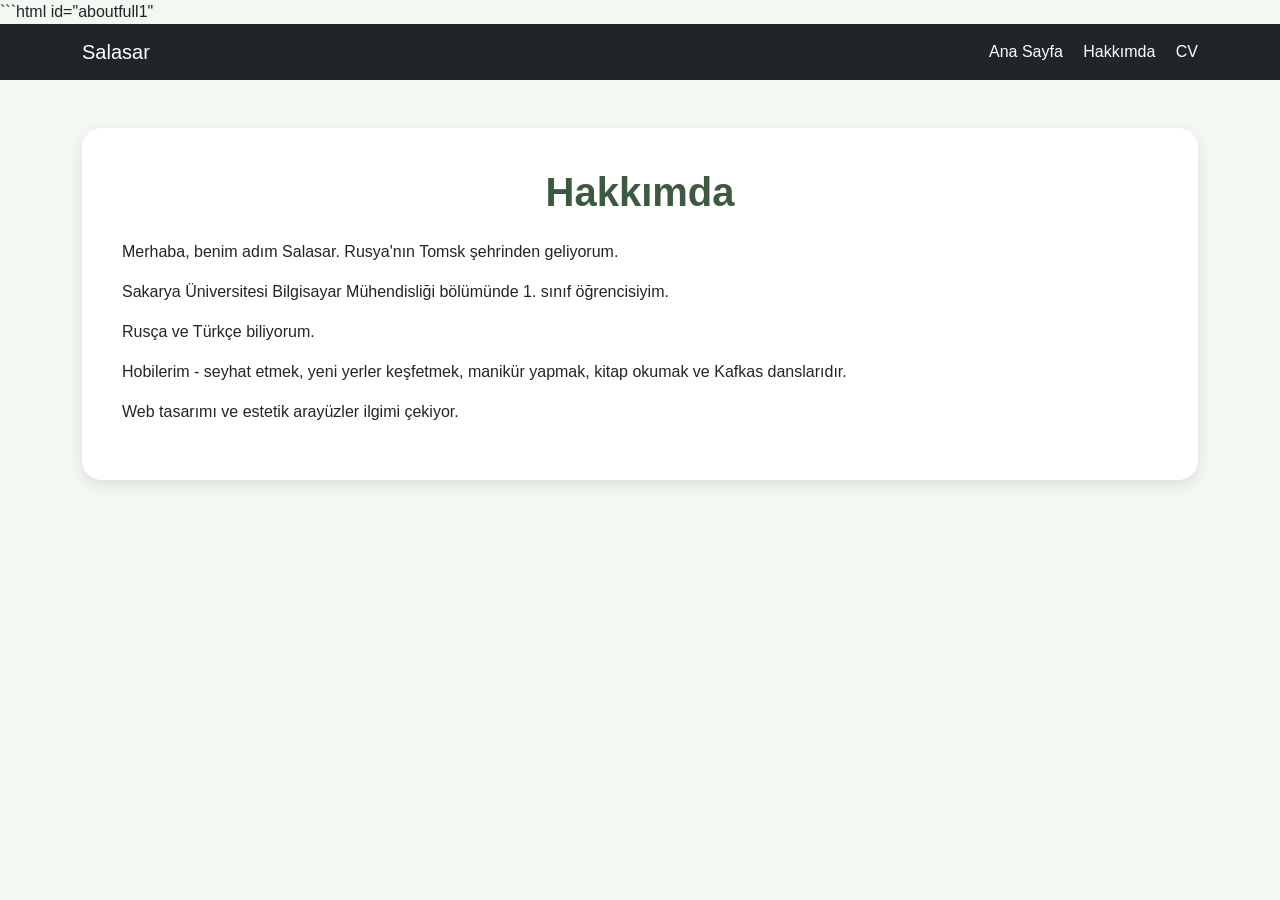
==== about.html @ 8bcfa0d8 "Added about, cv and city pages" ====
```html id="aboutfull1"
<!DOCTYPE html>
<html lang="tr">

<head>
    <meta charset="UTF-8">
    <meta name="viewport" content="width=device-width, initial-scale=1.0">
    <title>Hakkımda</title>

    <!-- Bootstrap -->
    <link href="https://cdn.jsdelivr.net/npm/bootstrap@5.3.3/dist/css/bootstrap.min.css" rel="stylesheet">

    <style>

        body{
            background-color:#f4f8f2;
            font-family:Arial, Helvetica, sans-serif;
        }

        .about-box{
            background:white;
            border-radius:20px;
            padding:40px;
            box-shadow:0 5px 15px rgba(0,0,0,0.1);
        }

        h1{
            color:#3d5a40;
            font-weight:bold;
        }


    </style>

</head>

<body>

    <!-- Navbar -->
    <nav class="navbar navbar-expand-lg navbar-dark bg-dark">

        <div class="container">

            <a class="navbar-brand" href="index.html">
                Salasar
            </a>

            <div>

                <a class="text-white me-3 text-decoration-none" href="index.html">
                    Ana Sayfa
                </a>

                <a class="text-white me-3 text-decoration-none" href="about.html">
                    Hakkımda
                </a>

                <a class="text-white text-decoration-none" href="cv.html">
                    CV
                </a>

            </div>

        </div>

    </nav>

    <!-- About Section -->

    <section class="container mt-5">

        <div class="about-box">

            <h1 class="text-center mb-4">
                Hakkımda
            </h1>

            <p>
                Merhaba, benim adım Salasar.
                Rusya'nın Tomsk şehrinden geliyorum.
            </p>

            <p>
                Sakarya Üniversitesi Bilgisayar Mühendisliği bölümünde 1. sınıf öğrencisiyim.
            </p>

            <p>
                Rusça ve Türkçe biliyorum.
            </p>

            <p>
                Hobilerim - seyhat etmek, yeni yerler keşfetmek, manikür yapmak, kitap okumak ve Kafkas danslarıdır.
            </p>

            <p>
                Web tasarımı ve estetik arayüzler ilgimi çekiyor.
            </p>

        </div>

    </section>

</body>

</html>
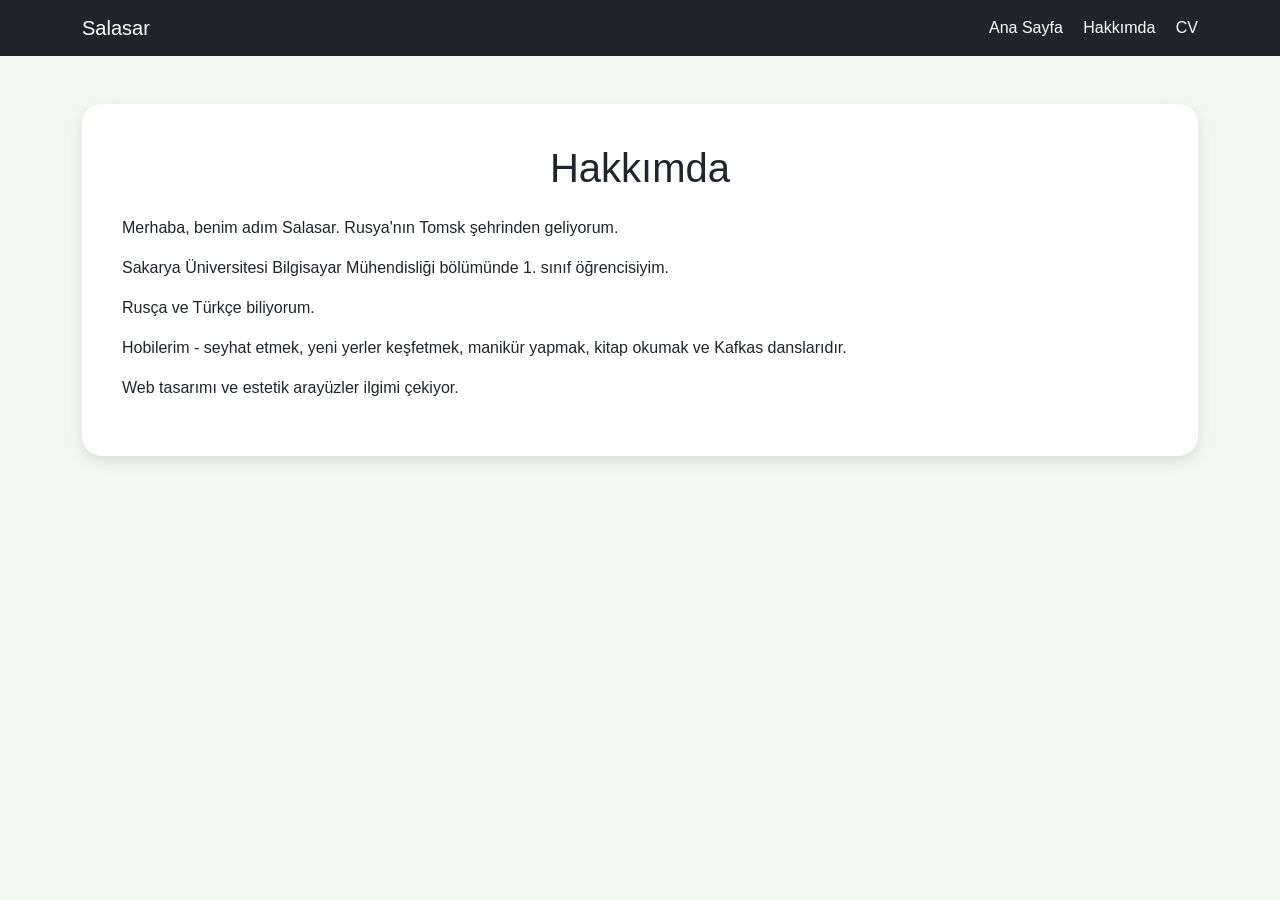
==== commit 4c54f0f4: "Added login page and PHP login system" ====
--- a/about.html
+++ b/about.html
@@ -1,4 +1,3 @@
-```html id="aboutfull1"
 <!DOCTYPE html>
 <html lang="tr">
 
@@ -23,13 +22,7 @@
             padding:40px;
             box-shadow:0 5px 15px rgba(0,0,0,0.1);
         }
-
-        h1{
-            color:#3d5a40;
-            font-weight:bold;
-        }
-
-
+        
     </style>
 
 </head>
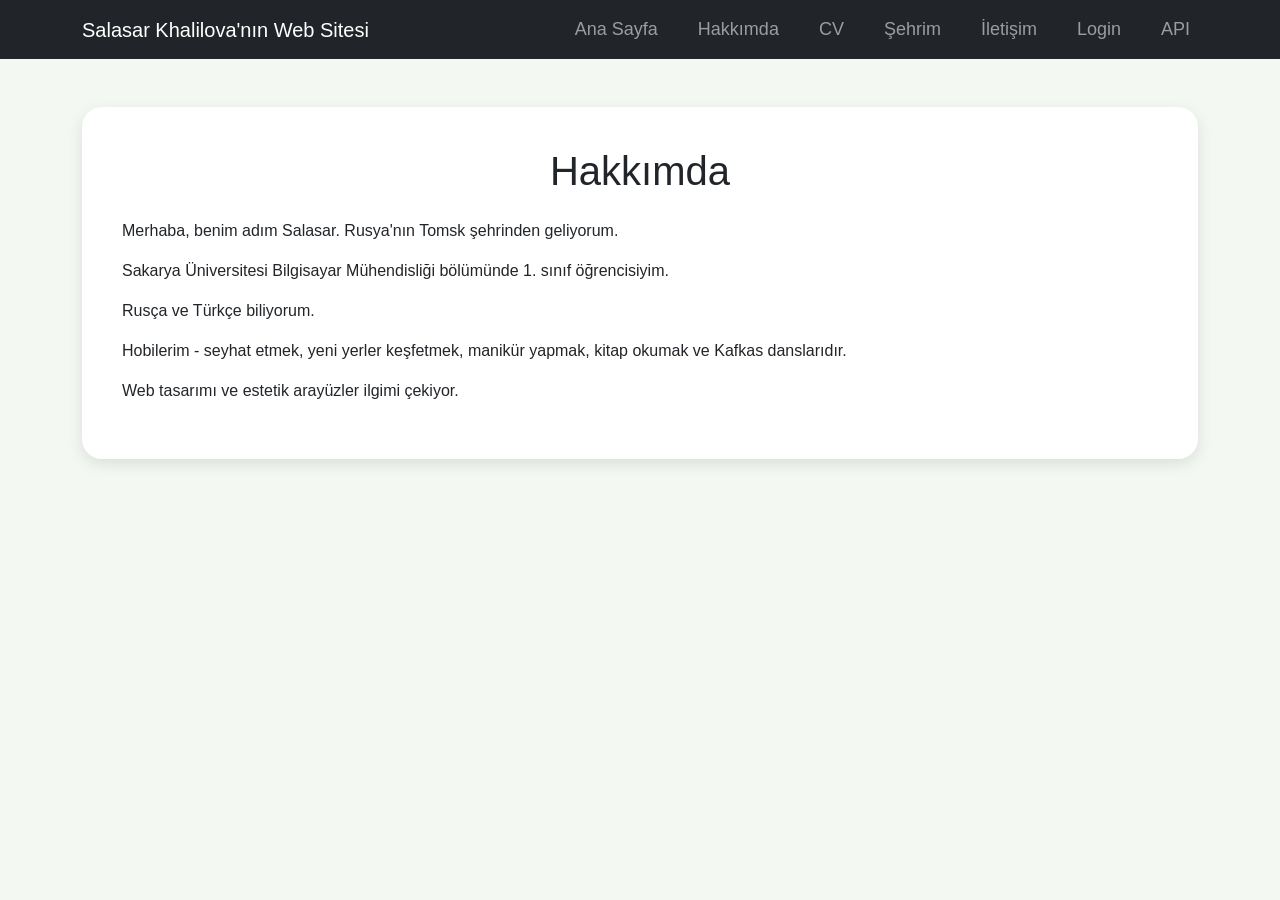
==== commit eac40dbb: "Updated navbar and API page" ====
--- a/about.html
+++ b/about.html
@@ -22,6 +22,18 @@
             padding:40px;
             box-shadow:0 5px 15px rgba(0,0,0,0.1);
         }
+
+        .nav-link{
+
+            font-size:18px;
+
+        }
+        
+        .nav-link:hover{
+            
+            color:green !important;
+        
+        }
         
     </style>
 
@@ -30,32 +42,75 @@
 <body>
 
     <!-- Navbar -->
+
     <nav class="navbar navbar-expand-lg navbar-dark bg-dark">
+        
+        <div class="container">
+            
+            <a class="navbar-brand" href="index.html">
+            
+                Salasar Khalilova'nın Web Sitesi
+          
+            </a>
+            
+            <button class="navbar-toggler" type="button" data-bs-toggle="collapse" data-bs-target="#menu">
 
-        <div class="container">
+             <span class="navbar-toggler-icon"></span>
+            
+            </button>
 
-            <a class="navbar-brand" href="index.html">
-                Salasar
-            </a>
+            <div class="collapse navbar-collapse" id="menu">
+                
+                <ul class="navbar-nav ms-auto gap-4">
+                    
+                    <li class="nav-item">
+                    
+                        <a class="nav-link" href="index.html">Ana Sayfa</a>
+                    
+                    </li>
 
-            <div>
+                    <li class="nav-item">
+                    
+                        <a class="nav-link" href="about.html">Hakkımda</a>
+                    
+                    </li>
+                    
+                    <li class="nav-item">
+                    
+                        <a class="nav-link" href="cv.html">CV</a>
+                    
+                    </li>
+                    
+                    <li class="nav-item">
+                    
+                        <a class="nav-link" href="city.html">Şehrim</a>
+                    
+                    </li>
+                    
+                    <li class="nav-item">
+                        
+                        <a class="nav-link" href="contact.html">İletişim</a>
+                    
+                    </li>
+                    
+                    <li class="nav-item">
 
-                <a class="text-white me-3 text-decoration-none" href="index.html">
-                    Ana Sayfa
-                </a>
-
-                <a class="text-white me-3 text-decoration-none" href="about.html">
-                    Hakkımda
-                </a>
-
-                <a class="text-white text-decoration-none" href="cv.html">
-                    CV
-                </a>
+                        <a class="nav-link" href="login.html">Login</a>
+                    
+                    </li>
+                    
+                    <li class="nav-item">
+                    
+                        <a class="nav-link" href="api.html">API</a>
+                    
+                    </li>
+                
+                </ul>
 
             </div>
 
         </div>
-
+        
     </nav>
 
     <!-- About Section -->
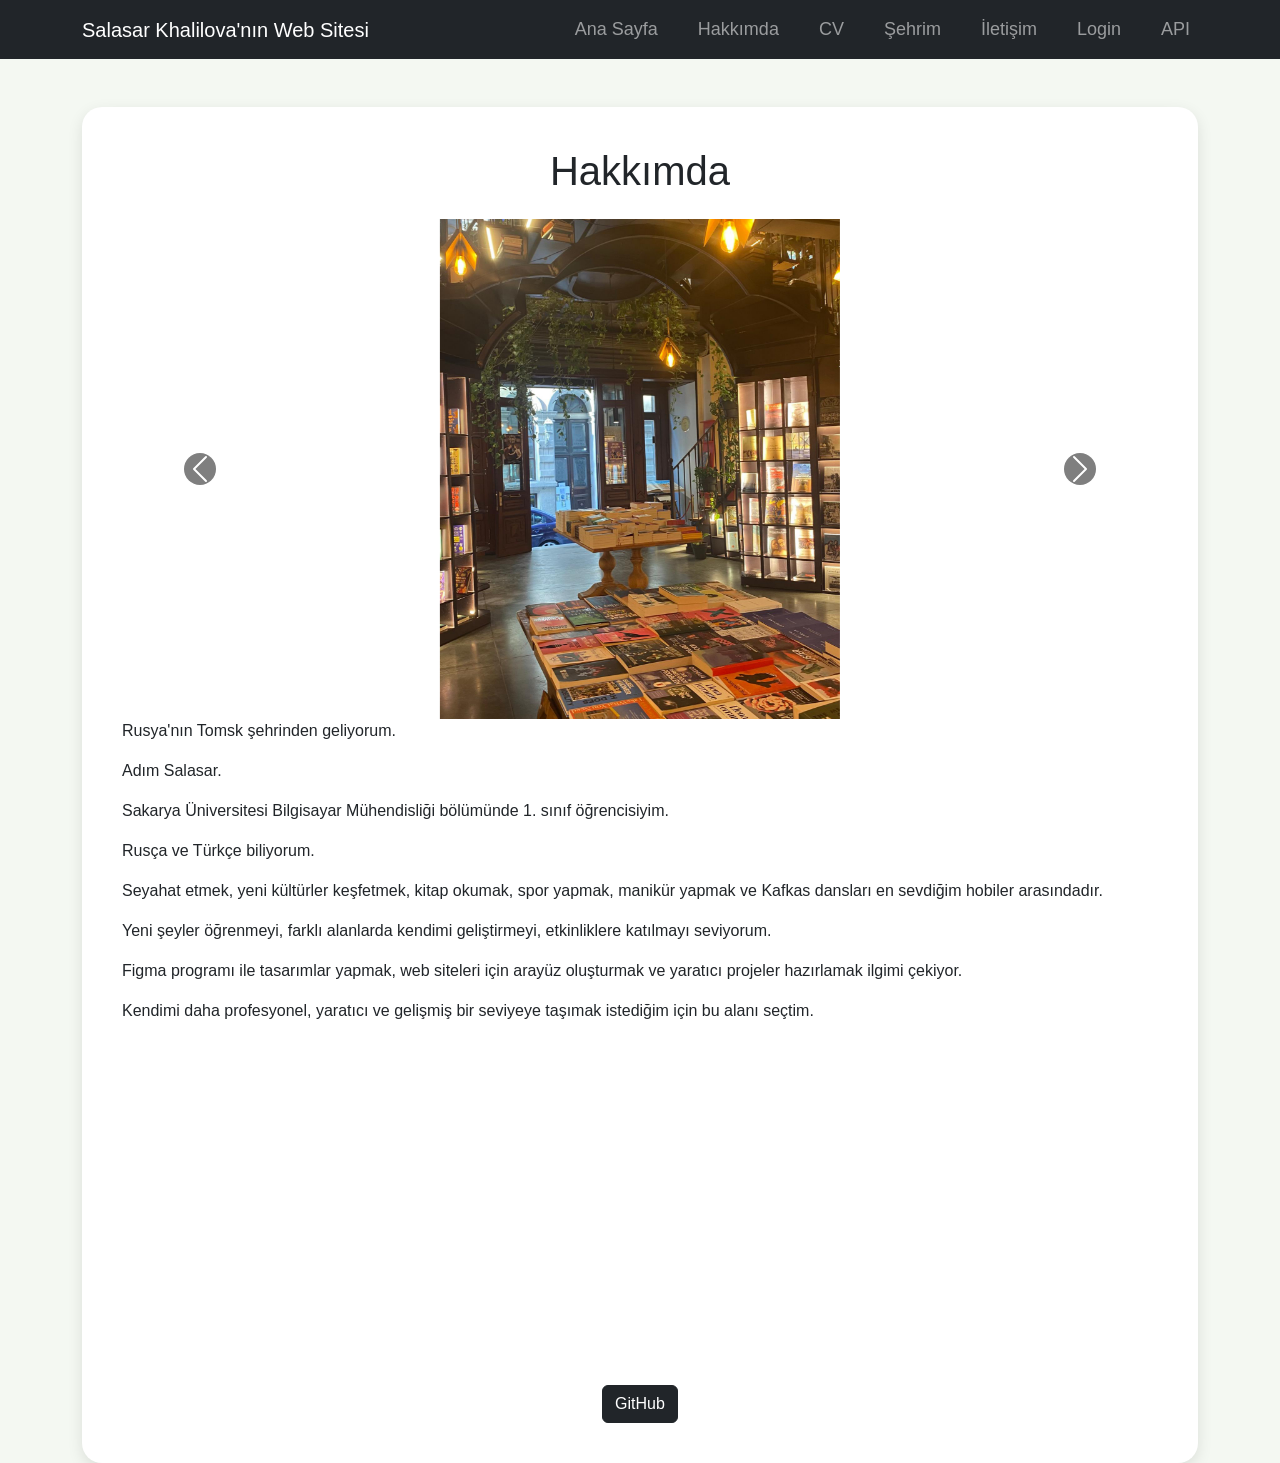
==== commit 58cec98c: "comleted about page with media elements" ====
--- a/about.html
+++ b/about.html
@@ -35,6 +35,15 @@
         
         }
         
+        .carousel-control-prev-icon,
+        .carousel-control-next-icon{
+
+            background-color:black;
+            border-radius:50%;
+
+}
+
+
     </style>
 
 </head>
@@ -122,13 +131,69 @@
             <h1 class="text-center mb-4">
                 Hakkımda
             </h1>
-
-            <p>
-                Merhaba, benim adım Salasar.
+            
+            <div id="aboutSlider" class="carousel slidecarousel-fade" data-bs-ride="carousel">
+                
+                <div class="carousel-inner">
+                    
+                    <div class="carousel-item active">
+                        
+                        <img src="images/about1.jpg"
+                        class="d-block mx-auto"
+                        width="400"
+                        height="500">
+
+                    </div>
+                    
+                    <div class="carousel-item">
+
+                        <img src="images/about2.jpg"
+                        class="d-block mx-auto"
+                        width="400"
+                        height="500">
+
+                    </div>
+                    
+                    <div class="carousel-item">
+
+                        <img src="images/about3.jpg"
+                        class="d-block mx-auto"
+                        width="400"
+                        height="500">
+
+                    </div>
+                </div>
+                
+                <button class="carousel-control-prev"
+                   type="button"
+                   data-bs-target="#aboutSlider" 
+                   data-bs-slide="prev">
+
+                    <span class="carousel-control-prev-icon"></span>
+                
+                </button>
+
+                <button class="carousel-control-next"
+                   type="button"
+                   data-bs-target="#aboutSlider"
+                   data-bs-slide="next">
+
+                  <span class="carousel-control-next-icon"></span>
+                
+                </button>
+
+            </div>
+
+            <p>
+
                 Rusya'nın Tomsk şehrinden geliyorum.
             </p>
 
             <p>
+                Adım Salasar.
+            </p>
+
+            <p>
                 Sakarya Üniversitesi Bilgisayar Mühendisliği bölümünde 1. sınıf öğrencisiyim.
             </p>
 
@@ -137,17 +202,48 @@
             </p>
 
             <p>
-                Hobilerim - seyhat etmek, yeni yerler keşfetmek, manikür yapmak, kitap okumak ve Kafkas danslarıdır.
-            </p>
-
-            <p>
-                Web tasarımı ve estetik arayüzler ilgimi çekiyor.
-            </p>
-
+                Seyahat etmek, yeni kültürler keşfetmek, kitap okumak, spor yapmak, manikür yapmak ve Kafkas dansları en sevdiğim hobiler arasındadır.
+            </p>
+
+            <p>
+                Yeni şeyler öğrenmeyi, farklı alanlarda kendimi geliştirmeyi, etkinliklere katılmayı seviyorum.
+            </p>
+
+            <p>
+              Figma programı ile tasarımlar yapmak, web siteleri için arayüz oluşturmak ve yaratıcı projeler hazırlamak ilgimi çekiyor.
+            </p>
+
+            <p>
+              Kendimi daha profesyonel, yaratıcı ve gelişmiş bir seviyeye taşımak istediğim için bu alanı seçtim.
+            </p>
+            
+            <div class="text-center mt-4">
+                
+                <iframe width="430"
+                  height="315"
+                  src="https://www.youtube.com/embed/BeLjLroax5s"
+                  title="YouTube video player"
+                  frameborder="0"
+                  allowfullscreen>
+                </iframe>
+
+                <div class="text-center mt-3">
+                    <a href="https://github.com/sslassrkhalilova-create/web"
+                      class="btn btn-dark"
+                      target="_blank">
+
+                      GitHub
+
+                    </a>
+
+                </div>
+            </div>
         </div>
 
     </section>
 
+    <script src="https://cdn.jsdelivr.net/npm/bootstrap@5.3.3/dist/js/bootstrap.bundle.min.js"></script>
+
 </body>
 
 </html>
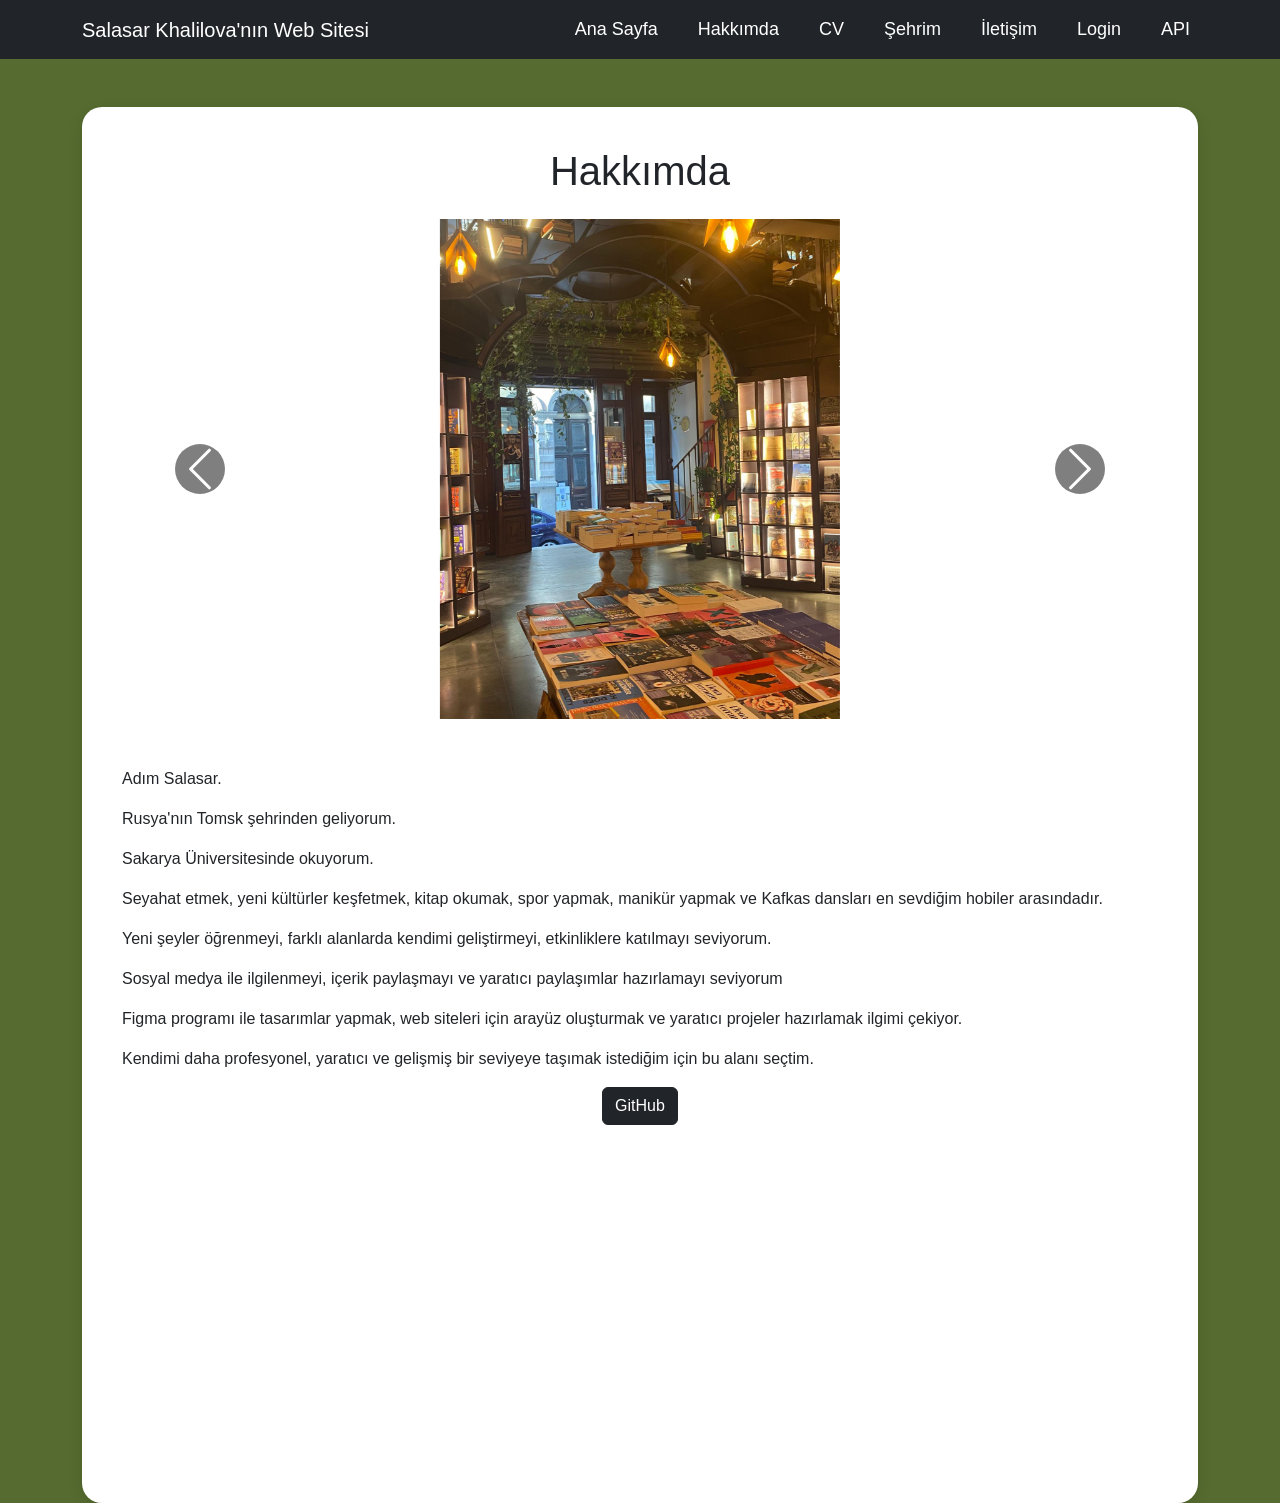
==== commit 64d7223d: "Final web technologies project" ====
--- a/about.html
+++ b/about.html
@@ -9,42 +9,7 @@
     <!-- Bootstrap -->
     <link href="https://cdn.jsdelivr.net/npm/bootstrap@5.3.3/dist/css/bootstrap.min.css" rel="stylesheet">
 
-    <style>
-
-        body{
-            background-color:#f4f8f2;
-            font-family:Arial, Helvetica, sans-serif;
-        }
-
-        .about-box{
-            background:white;
-            border-radius:20px;
-            padding:40px;
-            box-shadow:0 5px 15px rgba(0,0,0,0.1);
-        }
-
-        .nav-link{
-
-            font-size:18px;
-
-        }
-        
-        .nav-link:hover{
-            
-            color:green !important;
-        
-        }
-        
-        .carousel-control-prev-icon,
-        .carousel-control-next-icon{
-
-            background-color:black;
-            border-radius:50%;
-
-}
-
-
-    </style>
+    <link rel="stylesheet" href="style.css">
 
 </head>
 
@@ -184,21 +149,18 @@
 
             </div>
 
+
+            <p class="mt-5">
+                Adım Salasar.
+            </p>
+
             <p>
 
                 Rusya'nın Tomsk şehrinden geliyorum.
             </p>
 
             <p>
-                Adım Salasar.
-            </p>
-
-            <p>
-                Sakarya Üniversitesi Bilgisayar Mühendisliği bölümünde 1. sınıf öğrencisiyim.
-            </p>
-
-            <p>
-                Rusça ve Türkçe biliyorum.
+                Sakarya Üniversitesinde okuyorum.
             </p>
 
             <p>
@@ -208,6 +170,10 @@
             <p>
                 Yeni şeyler öğrenmeyi, farklı alanlarda kendimi geliştirmeyi, etkinliklere katılmayı seviyorum.
             </p>
+            
+            <p>
+              Sosyal medya ile ilgilenmeyi, içerik paylaşmayı ve yaratıcı paylaşımlar hazırlamayı seviyorum
+            </p>
 
             <p>
               Figma programı ile tasarımlar yapmak, web siteleri için arayüz oluşturmak ve yaratıcı projeler hazırlamak ilgimi çekiyor.
@@ -217,16 +183,8 @@
               Kendimi daha profesyonel, yaratıcı ve gelişmiş bir seviyeye taşımak istediğim için bu alanı seçtim.
             </p>
             
-            <div class="text-center mt-4">
-                
-                <iframe width="430"
-                  height="315"
-                  src="https://www.youtube.com/embed/BeLjLroax5s"
-                  title="YouTube video player"
-                  frameborder="0"
-                  allowfullscreen>
-                </iframe>
-
+            <div class="text-center mt-3">
+                
                 <div class="text-center mt-3">
                     <a href="https://github.com/sslassrkhalilova-create/web"
                       class="btn btn-dark"
@@ -237,6 +195,20 @@
                     </a>
 
                 </div>
+                
+                <div class="text-center mt-3">
+                    
+                    <iframe width="430"
+                    
+                      height="315"
+                      src="https://www.youtube.com/embed/BeLjLroax5s"
+                      title="YouTube video player"
+                      frameborder="0"
+                      allowfullscreen>
+
+                    </iframe>
+            
+                </div>
             </div>
         </div>
 
--- a/style.css
+++ b/style.css
@@ -0,0 +1,27 @@
+.navbar .nav-link{
+color:white !important;
+font-size:18px;
+}
+
+.navbar .nav-link:hover{
+
+    color:#7ffd09cc !important
+}
+ .carousel-control-prev-icon,
+ .carousel-control-next-icon{
+background-color:black;
+border-radius:50%;
+padding:25px;
+}
+.about-box{
+ background:white;
+ border-radius:20px;
+padding:40px;
+box-shadow:0 5px 15px rgba(0,0,0,0.1);
+}
+
+body{
+background-color: darkolivegreen;
+font-family:Arial, Helvetica, sans-serif;
+}
+
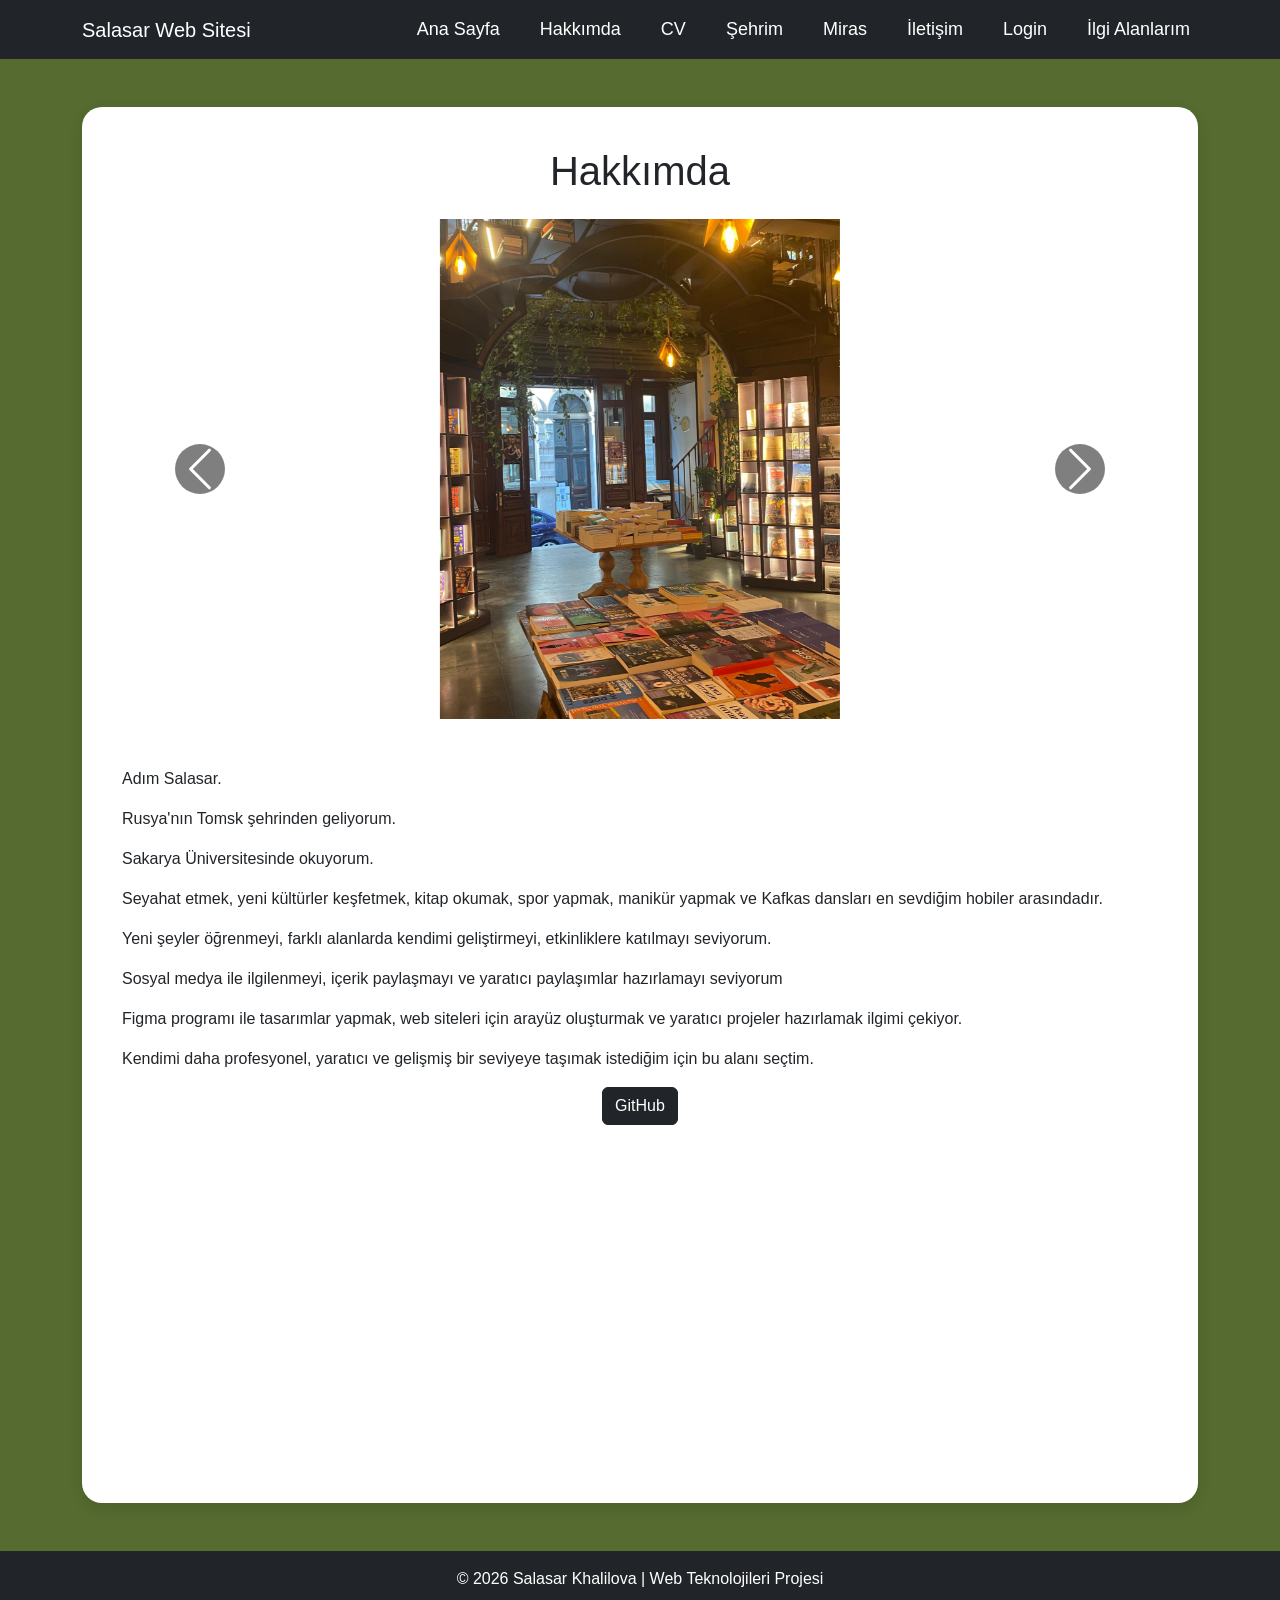
==== commit 1aa30719: "Final web project" ====
--- a/about.html
+++ b/about.html
@@ -14,78 +14,72 @@
 </head>
 
 <body>
+    <main>
 
     <!-- Navbar -->
 
     <nav class="navbar navbar-expand-lg navbar-dark bg-dark">
-        
-        <div class="container">
-            
-            <a class="navbar-brand" href="index.html">
-            
-                Salasar Khalilova'nın Web Sitesi
-          
-            </a>
-            
-            <button class="navbar-toggler" type="button" data-bs-toggle="collapse" data-bs-target="#menu">
-
-             <span class="navbar-toggler-icon"></span>
-            
-            </button>
-
-            <div class="collapse navbar-collapse" id="menu">
-                
-                <ul class="navbar-nav ms-auto gap-4">
-                    
-                    <li class="nav-item">
-                    
-                        <a class="nav-link" href="index.html">Ana Sayfa</a>
-                    
-                    </li>
-
-                    <li class="nav-item">
-                    
-                        <a class="nav-link" href="about.html">Hakkımda</a>
-                    
-                    </li>
-                    
-                    <li class="nav-item">
-                    
-                        <a class="nav-link" href="cv.html">CV</a>
-                    
-                    </li>
-                    
-                    <li class="nav-item">
-                    
-                        <a class="nav-link" href="city.html">Şehrim</a>
-                    
-                    </li>
-                    
-                    <li class="nav-item">
-                        
-                        <a class="nav-link" href="contact.html">İletişim</a>
-                    
-                    </li>
-                    
-                    <li class="nav-item">
-
-                        <a class="nav-link" href="login.html">Login</a>
-                    
-                    </li>
-                    
-                    <li class="nav-item">
-                    
-                        <a class="nav-link" href="api.html">API</a>
-                    
-                    </li>
-                
-                </ul>
-
-            </div>
+
+    <div class="container">
+
+        <a class="navbar-brand" href="index.html">
+            Salasar Web Sitesi
+        </a>
+
+        <button class="navbar-toggler"
+                type="button"
+                data-bs-toggle="collapse"
+                data-bs-target="#menu">
+
+            <span class="navbar-toggler-icon"></span>
+
+        </button>
+
+        <div class="collapse navbar-collapse" id="menu">
+
+            <ul class="navbar-nav ms-auto gap-4">
+
+                <li class="nav-item">
+                    <a class="nav-link" href="index.html">Ana Sayfa</a>
+                </li>
+
+                <li class="nav-item">
+                    <a class="nav-link" href="about.html">Hakkımda</a>
+                </li>
+
+                <li class="nav-item">
+                    <a class="nav-link" href="cv.html">CV</a>
+                </li>
+
+                <li class="nav-item">
+                    <a class="nav-link" href="city.html">Şehrim</a>
+                </li>
+
+                <li class="nav-item">
+                    <a class="nav-link" href="miras.html">Miras</a>
+                </li>
+
+                <li class="nav-item">
+                    <a class="nav-link" href="contact.html">İletişim</a>
+                </li>
+
+                <li class="nav-item">
+                    <a class="nav-link" href="login.html">Login</a>
+                </li>
+
+                <li class="nav-item">
+                    <a class="nav-link" href="ilgi-alanlarim.html">
+                        İlgi Alanlarım
+                    </a>
+                </li>
+
+            </ul>
 
         </div>
-        
-    </nav>
+
+    </div>
+
+</nav>
 
     <!-- About Section -->
 
@@ -97,7 +91,7 @@
                 Hakkımda
             </h1>
             
-            <div id="aboutSlider" class="carousel slidecarousel-fade" data-bs-ride="carousel">
+            <div id="aboutSlider" class="carousel slide carousel-fade" data-bs-ride="carousel">
                 
                 <div class="carousel-inner">
                     
@@ -216,6 +210,15 @@
 
     <script src="https://cdn.jsdelivr.net/npm/bootstrap@5.3.3/dist/js/bootstrap.bundle.min.js"></script>
 
+</main>
+
+
+<footer class="bg-dark text-white text-center p-3 mt-5">
+
+    © 2026 Salasar Khalilova | Web Teknolojileri Projesi
+
+</footer>
+
 </body>
 
 </html>
--- a/style.css
+++ b/style.css
@@ -20,8 +20,31 @@
 box-shadow:0 5px 15px rgba(0,0,0,0.1);
 }
 
-body{
-background-color: darkolivegreen;
-font-family:Arial, Helvetica, sans-serif;
+.card{
+    transition: 0.3s;
 }
 
+.card:hover{
+    transform: translateY(-5px);
+}
+
+img{
+    max-width: 100%;
+    height: auto;
+}
+
+body{
+    background-color: darkolivegreen;
+    font-family: Arial, Helvetica, sans-serif;
+
+    min-height: 100vh;
+    display: flex;
+    flex-direction: column;
+}
+main{
+    flex: 1;
+}
+footer{
+    margin-top: auto;
+}
+
